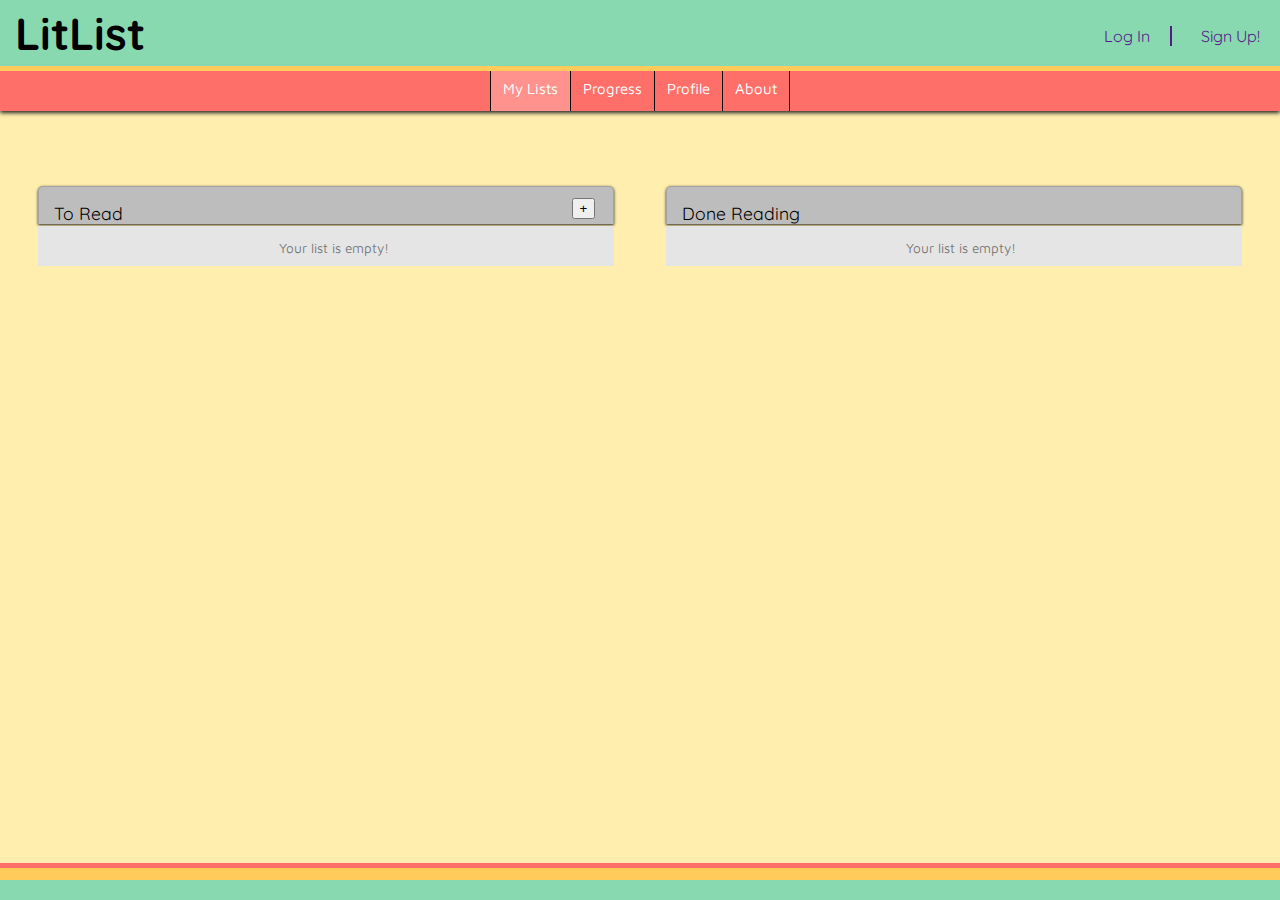
==== index.html @ e2252597 "Initial commit to add all project files" ====
<!DOCTYPE html>
<html>

	<head>
		<meta charset="utf-8">
		<title>litList</title>
		<link rel="stylesheet" href="animate.css-master/animate.min.css">
		<link href='http://fonts.googleapis.com/css?family=Quicksand|Maven+Pro' rel='stylesheet' type='text/css'>
		<link rel="stylesheet" href="css/style.css">
		<link rel="stylesheet" href="css/responsive.css">
	</head>

	<body>
		<header>
			<h1>LitList</h1>
			<a class="logIn" href="">Log In</a>
			<a class="signUp" href="">Sign Up!</a>
		</header>
		<div id="foreground">
			<nav class="topNav">
				<a class="selected" href="index.html">My Lists</a>
				<a href="index.html">Progress</a>
				<a href="index.html">Profile</a>
				<a class="lastTopNav" href="index.html">About</a>
			</nav>
			<ul id="toRead">	<!-- to read list -->
					<li class="listHeader">
						<p><a role="button" class="fullList">To Read</a><button id="addTitle" title="Add Title" type="button">+</button></p>
					</li>
				<li class="bookToRead firstBook">
					<p id="listEmptyText">Your list is empty!</p>
				</li>
			</ul>
			<ul id="booksRead">	<!-- books read list -->
					<li class="listHeader"><p><a role="button" class="fullList">Done Reading</a></p></li>
				<li class="bookToRead firstBook">
					<p id="listEmptyText">Your list is empty!</p>
				</li>
			</ul>
			<script src="http://code.jquery.com/jquery-1.11.0.min.js" type="text/javascript" charset="utf-8"></script>
			<script src="js/mainPage.js" type="text/javascript" charset="utf-8"></script>
		</div>
	</body>
	
	<footer></footer>

</html>
---- css/style.css ----
/* basic styles */

html, body {
	height: 100%;
	width: 100%;
}

body {
	background-color: #ffeead;
	margin: 0;
	font-size: 1em;
}

header {
	background-color: #88D8B0;
	width: 100%;
	border-bottom: 5px solid #ffcc5c;
	position: relative;
}

header h1 {
	width: 95%;
	height: 50px;
	margin: 0;
	padding: 5px 0 11px 15px;
	font-size: 2.8125em;
	font-family: 'Quicksand', sans-serif;
}

header a {
	text-decoration: none;
	font-family: 'Quicksand', sans-serif;
	position: absolute;
}

.logIn {
	right: 105px;
	bottom: 20px;
	padding-right: 20px;
	border-right: 2px solid;
	margin-right: 3px;
}

.signUp {
	right: 20px;
	bottom: 20px;
}

.topNav {
	margin: 0 auto 5px;
	height: 40px;
	font-size: 0;	 /* to remove space between achors */
	text-align: center;
	background-color: #ff6f69;
	box-shadow-bottom: 0px 2px 4px #242424;
    -moz-box-shadow: 0px 2px 4px #242424;
    -webkit-box-shadow: 0px 2px 4px #242424;
}

.topNav a {
	display: inline-block;
	padding: 9px 12px 13px;
	text-decoration: none;
	height: 18px;
	font-size: 15px;
	font-family: 'Maven Pro', sans-serif;
	color: #fff;
	border-left: 1px solid #000;
	transition: background-color 0.5s;
}

.lastTopNav {
	border-right: 1px solid #000;
}

.selected {
	background-color: #FF928D;
}

.topNav a:hover {
	background-color: #FF928D;
	transition: 0.5s;
}

/*-----------------------
	BOOK LISTS
------------------------*/

#toRead,
#booksRead {
	width: 85%;
	margin: 60px auto 0;
	padding: 0;
	list-style-type: none;
}

.listHeader {
	background-color: #bdbdbd; 	/* <li>s below header can be #e5e5e5 */
	border-radius: 5px 5px 0 0;
	border-top: 1px solid #a3a3a3;
	border-left: 1px solid #a3a3a3;
	border-right: 1px solid #a3a3a3;
	box-shadow-bottom: 0px 1px 3px #242424;
	-moz-box-shadow: 0px 1px 3px #242424;
    -webkit-box-shadow: 0px 1px 3px #242424;
}

.listHeader p {
	font-family: 'Quicksand';
	font-size: 1.1em;
	margin-top: 15px;
	margin-bottom: 0;
	padding-left: 15px;
	position: relative;
}

.listHeader button {
	margin: 0 auto;
	position: absolute;
	right: 18px;
	top: -4px;
}

li.firstBook {
	margin: 2px auto 0;
	border: none;
	position: relative;
}

#listEmptyText {
	text-align: center;
	color: rgba(0,0,0,0.5);
}

.bookToRead {
	padding-top: 4px;
	background-color: #e5e5e5;
	border-top: 1px solid #bdbdbd;
	position: relative;
}

.bookToRead p {
	font-family: 'Maven Pro';
	font-size: .85em;
	margin: 0;
	padding: 10px 0 10px 15px;
	position: relative;
}

.readIcon, .doneReadingIcon{
	position: absolute;
	right: 11px;
	bottom: 5px;
	background-color: #bdbdbd;
	border-style: none;
	border-radius: 3px;
}

.readIcon img {
	width:20px;
	height: 20px;
	padding-top: 4px;
}

.doneReadingIcon img {
  width: 17px;
  height: 22px;
  padding-top: 4px;
}

.removeIcon {
	position: absolute;
	right: 50px;
	bottom: 5px;
	border-style: none;
	
}

.removeIcon img {
	width:20px;
	height: 20px;
	margin-bottom: 1px;
}

.doneReadingIcon:focus,.readIcon:focus {
	background-color: #fff;
	outline: 0;
}

.removeIcon:focus {
	background-color: #fff;
	outline: 0;
}


/*-----------------------
	FOOTER
------------------------*/

footer {
	width: 100%;
	height: 12px;
	margin: 0;
	padding: 0;
	position: fixed;
	left: 0px;
	bottom: 0px;
	background-color: #ffcc5c;
	border-top: 5px solid #ff6f69;
	border-bottom: 20px solid #88d8b0;
}


/*-----------------------
	'ADD TITLE' OVERLAY 
------------------------*/
.overlay {
  background: rgba(0,0,0, .8);
  width: 100%;
  height: 100%;
  position: absolute;
  top: 0;
  left: 0;
  display: none;
  text-align: center;
}

#addTitleBox {
	background-color: #fff;
	width: 35%;
	height: 375px;
	max-width: 345px;
	margin: 7% auto 0;
	border-radius: 10px;
	font-family: 'Maven Pro';
}

#addTitleBox h1 {
	padding-top: 50px;
	margin-bottom: 50px;
}

#addTitleBox input, label {
	display: block;
	margin-left: 25%;
	text-align: left;
}

#addTitleBox input {
	width: 50%;
	margin: 10px 0 20px 25%;
}

/* add button */
.add {
	display: block;
	margin-left: 25%;
}

/*-----------------------
	SINGLE LIST OVERLAY
------------------------*/

#foreground .overlay ul {
	width: 90%;
	margin: 120px auto 0;
	padding: 0;
  	float: none;
  	max-width: none;
}

/*#searchBar {
	display: block;
	width: 225px;
	margin: 30px auto 0;
}*/

/*#foreground {
	width: 80%;
	height: 100%;
	max-width: 1150px;
	margin: 0 auto;
	background-color: #fff;
	z-index: 1;
}*/
---- css/responsive.css ----
@media screen and (min-width: 1025px) {

	/*-----------------------
	BOOK LISTS
	------------------------*/

	#toRead,
	#booksRead {
		width: 45%;
		margin: 70px auto 0;
	}

	#toRead {
		float: left;
		padding: 0 0 0 3%;
	}

	#booksRead {
		float: right;
		padding: 0 3% 0 0;
	}

	.bookToRead,
	.listHeader {
		max-width: none;
	}

}
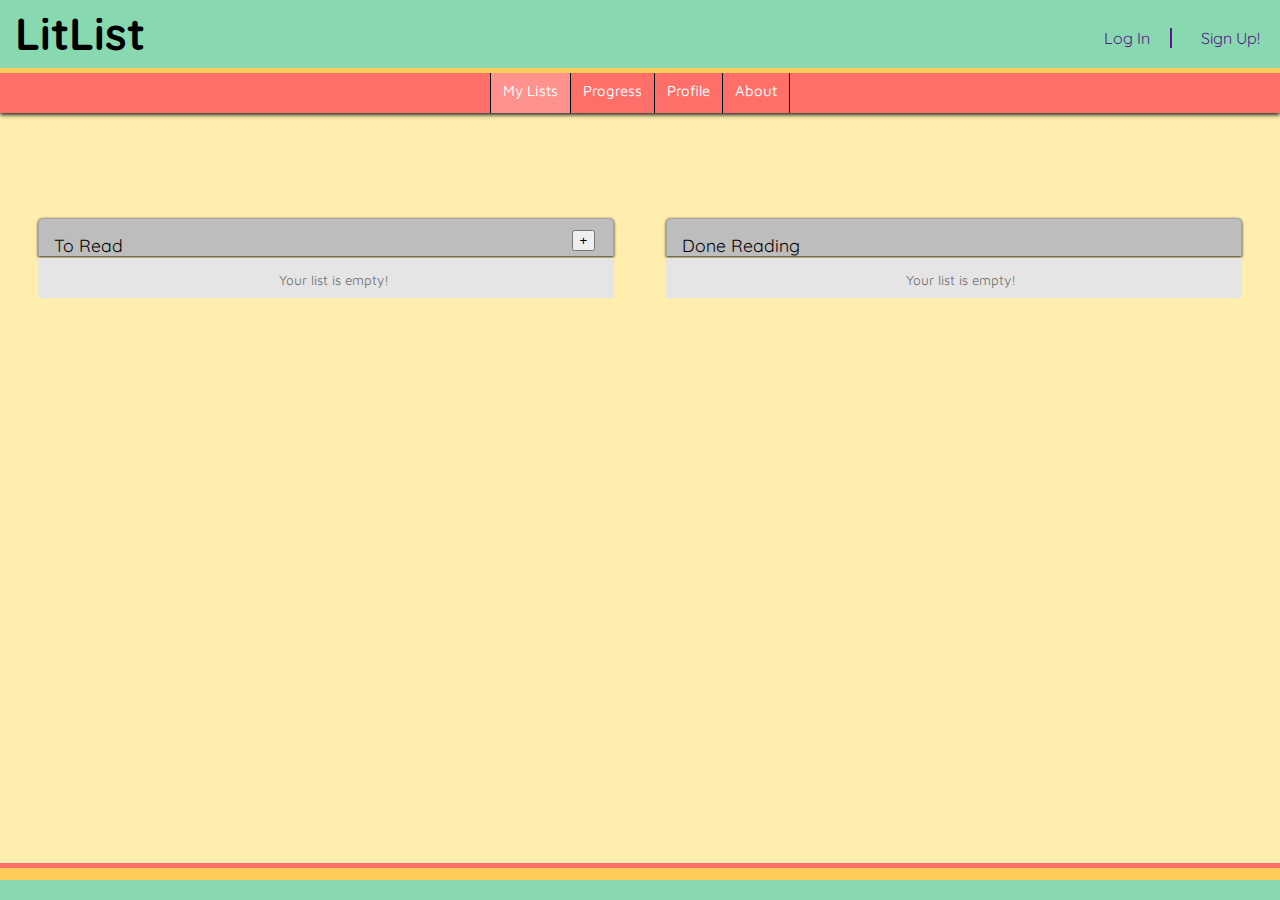
==== commit 988987a4: "added menu button to mobile header." ====
--- a/index.html
+++ b/index.html
@@ -13,6 +13,7 @@
 	<body>
 		<header>
 			<h1>LitList</h1>
+			<button class="mobile-menu" type="button"><img src="img/menu-button.png"></button>
 			<a class="logIn" href="">Log In</a>
 			<a class="signUp" href="">Sign Up!</a>
 		</header>
@@ -27,13 +28,13 @@
 					<li class="listHeader">
 						<p><a role="button" class="fullList">To Read</a><button id="addTitle" title="Add Title" type="button">+</button></p>
 					</li>
-				<li class="bookToRead firstBook">
+				<li class="empty">
 					<p id="listEmptyText">Your list is empty!</p>
 				</li>
 			</ul>
 			<ul id="booksRead">	<!-- books read list -->
 					<li class="listHeader"><p><a role="button" class="fullList">Done Reading</a></p></li>
-				<li class="bookToRead firstBook">
+				<li class="empty">
 					<p id="listEmptyText">Your list is empty!</p>
 				</li>
 			</ul>
--- a/css/style.css
+++ b/css/style.css
@@ -15,72 +15,45 @@
 header {
 	background-color: #88D8B0;
 	width: 100%;
-	border-bottom: 5px solid #ffcc5c;
-	position: relative;
-}
-
-header h1 {
-	width: 95%;
-	height: 50px;
-	margin: 0;
-	padding: 5px 0 11px 15px;
-	font-size: 2.8125em;
-	font-family: 'Quicksand', sans-serif;
-}
-
-header a {
-	text-decoration: none;
-	font-family: 'Quicksand', sans-serif;
-	position: absolute;
-}
-
-.logIn {
-	right: 105px;
-	bottom: 20px;
-	padding-right: 20px;
-	border-right: 2px solid;
-	margin-right: 3px;
-}
-
-.signUp {
-	right: 20px;
-	bottom: 20px;
-}
-
-.topNav {
-	margin: 0 auto 5px;
-	height: 40px;
-	font-size: 0;	 /* to remove space between achors */
-	text-align: center;
+	height: 68px;
+	position: relative;
 	background-color: #ff6f69;
 	box-shadow-bottom: 0px 2px 4px #242424;
     -moz-box-shadow: 0px 2px 4px #242424;
     -webkit-box-shadow: 0px 2px 4px #242424;
 }
 
-.topNav a {
-	display: inline-block;
-	padding: 9px 12px 13px;
-	text-decoration: none;
-	height: 18px;
-	font-size: 15px;
-	font-family: 'Maven Pro', sans-serif;
-	color: #fff;
-	border-left: 1px solid #000;
-	transition: background-color 0.5s;
-}
-
-.lastTopNav {
-	border-right: 1px solid #000;
-}
-
-.selected {
-	background-color: #FF928D;
-}
-
-.topNav a:hover {
-	background-color: #FF928D;
-	transition: 0.5s;
+header h1 {
+	width: 95%;
+	height: 51px;
+	margin: 0;
+	padding: 5px 0 11px 15px;
+	font-size: 2.8125em;
+	font-family: 'Quicksand', sans-serif;
+}
+
+.mobile-menu {
+	background-color: #ff6f69;
+	position: absolute;
+	height: 50px;
+	right: 20px;
+	top: 12px;
+	margin: 0;
+	padding: 0;
+	border: none;
+}
+
+.mobile-menu img {
+	width: 46px;
+	height: 50px;
+}
+
+header a {
+	visibility: hidden;
+}
+
+nav a {
+	visibility: hidden;
 }
 
 /*-----------------------
@@ -122,25 +95,27 @@
 	top: -4px;
 }
 
-li.firstBook {
+ul li:nth-child(2) {
 	margin: 2px auto 0;
 	border: none;
 	position: relative;
 }
 
-#listEmptyText {
+.empty {
 	text-align: center;
 	color: rgba(0,0,0,0.5);
 }
 
-.bookToRead {
+.book,
+.empty {
 	padding-top: 4px;
 	background-color: #e5e5e5;
 	border-top: 1px solid #bdbdbd;
 	position: relative;
 }
 
-.bookToRead p {
+.book p,
+.empty p {
 	font-family: 'Maven Pro';
 	font-size: .85em;
 	margin: 0;
@@ -148,7 +123,7 @@
 	position: relative;
 }
 
-.readIcon, .doneReadingIcon{
+.readIcon, .doneReadingIcon {
 	position: absolute;
 	right: 11px;
 	bottom: 5px;
@@ -267,7 +242,7 @@
 	margin: 120px auto 0;
 	padding: 0;
   	float: none;
-  	max-width: none;
+  	max-width: 830px;
 }
 
 /*#searchBar {
@@ -283,4 +258,4 @@
 	margin: 0 auto;
 	background-color: #fff;
 	z-index: 1;
-}*/
+}*/--- a/css/responsive.css
+++ b/css/responsive.css
@@ -1,3 +1,97 @@
+
+@media screen and (min-width: 800px){
+
+	header {
+		background-color: #88D8B0;
+		width: 100%;
+		border-bottom: 5px solid #ffcc5c;
+		position: relative;
+		box-shadow-bottom: none;
+    	-moz-box-shadow: none;
+    	-webkit-box-shadow: none;
+	}
+
+	header h1 {
+		width: 95%;
+		height: 50px;
+		margin: 0;
+		padding: 5px 0 11px 15px;
+		font-size: 2.8125em;
+		font-family: 'Quicksand', sans-serif;
+	}
+
+	header a {
+		visibility: visible;
+		text-decoration: none;
+		font-family: 'Quicksand', sans-serif;
+		position: absolute;
+	}
+
+	.mobile-menu {
+		background-color: blue;
+		visibility: hidden;
+	}
+
+	.logIn {
+		right: 105px;
+		bottom: 20px;
+		padding-right: 20px;
+		border-right: 2px solid;
+		margin-right: 3px;
+	}
+
+	.signUp {
+		right: 20px;
+		bottom: 20px;
+	}
+
+	.topNav {
+		margin: 0 auto 5px;
+		height: 40px;
+		font-size: 0;	 /* to remove space between achors */
+		text-align: center;
+		background-color: #ff6f69;
+		box-shadow-bottom: 0px 2px 4px #242424;
+	    -moz-box-shadow: 0px 2px 4px #242424;
+	    -webkit-box-shadow: 0px 2px 4px #242424;
+	}
+
+	nav a {
+		visibility: visible;
+	}
+
+	.topNav a {
+		display: inline-block;
+		padding: 9px 12px 13px;
+		text-decoration: none;
+		height: 18px;
+		font-size: 15px;
+		font-family: 'Maven Pro', sans-serif;
+		color: #fff;
+		border-left: 1px solid #000;
+		transition: background-color 0.5s;
+	}
+
+	.lastTopNav {
+		border-right: 1px solid #000;
+	}
+
+	.selected {
+		background-color: #FF928D;
+	}
+
+	.topNav a:hover {
+		background-color: #FF928D;
+		transition: 0.5s;
+	}
+
+	#toRead,
+	#booksRead {
+		margin-top: 100px;
+	}
+
+}
+
 
 @media screen and (min-width: 1025px) {
 
@@ -8,7 +102,7 @@
 	#toRead,
 	#booksRead {
 		width: 45%;
-		margin: 70px auto 0;
+		margin-top: 100px;
 	}
 
 	#toRead {
@@ -26,4 +120,4 @@
 		max-width: none;
 	}
 
-} 
+} 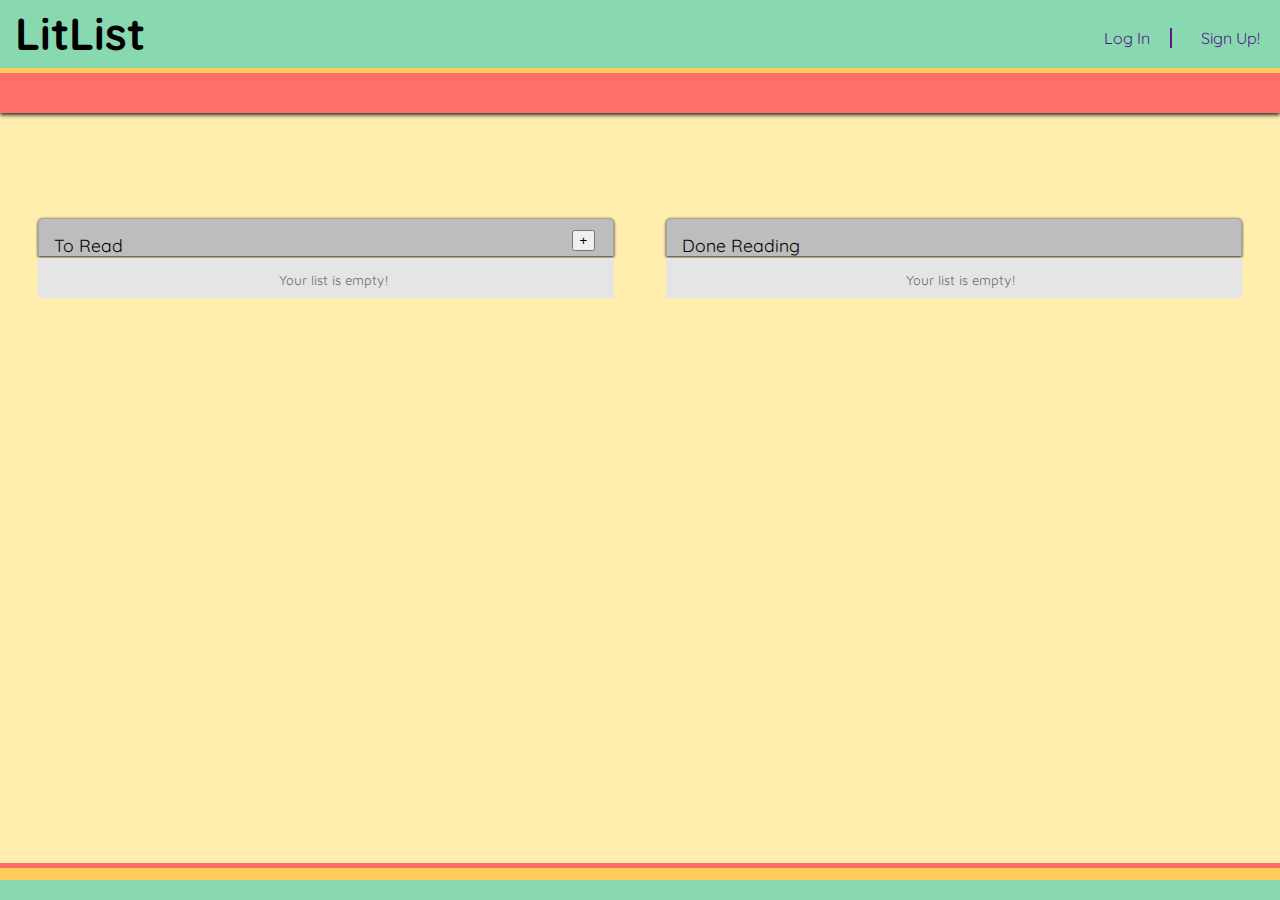
==== commit 6b56df8b: "Added side menu on menu button click." ====
--- a/index.html
+++ b/index.html
@@ -13,10 +13,11 @@
 	<body>
 		<header>
 			<h1>LitList</h1>
-			<button class="mobile-menu" type="button"><img src="img/menu-button.png"></button>
+			<button class="mobileMenuIcon" type="button"><img src="img/menu-button.png"></button>
 			<a class="logIn" href="">Log In</a>
 			<a class="signUp" href="">Sign Up!</a>
 		</header>
+
 		<div id="foreground">
 			<nav class="topNav">
 				<a class="selected" href="index.html">My Lists</a>
@@ -41,8 +42,9 @@
 			<script src="http://code.jquery.com/jquery-1.11.0.min.js" type="text/javascript" charset="utf-8"></script>
 			<script src="js/mainPage.js" type="text/javascript" charset="utf-8"></script>
 		</div>
+
 	</body>
-	
+
 	<footer></footer>
 
 </html>
--- a/css/style.css
+++ b/css/style.css
@@ -32,7 +32,7 @@
 	font-family: 'Quicksand', sans-serif;
 }
 
-.mobile-menu {
+.mobileMenuIcon {
 	background-color: #ff6f69;
 	position: absolute;
 	height: 50px;
@@ -43,16 +43,29 @@
 	border: none;
 }
 
-.mobile-menu img {
+.mobileMenuIcon img {
 	width: 46px;
 	height: 50px;
 }
 
+#mobileNav {
+	margin:0;
+	height: 100%;
+	width: 300px;
+	background-color: #7A7A7A;
+	position: absolute;
+	top: 0;
+	right: 0;
+	z-index: 5;
+	-moz-animation-duration: 0.5s;
+	-webkit-animation-duration: 0.5s;
+}
+
 header a {
 	visibility: hidden;
 }
 
-nav a {
+.topNav a {
 	visibility: hidden;
 }
 
--- a/css/responsive.css
+++ b/css/responsive.css
@@ -27,8 +27,7 @@
 		position: absolute;
 	}
 
-	.mobile-menu {
-		background-color: blue;
+	.mobileMenuIcon {
 		visibility: hidden;
 	}
 
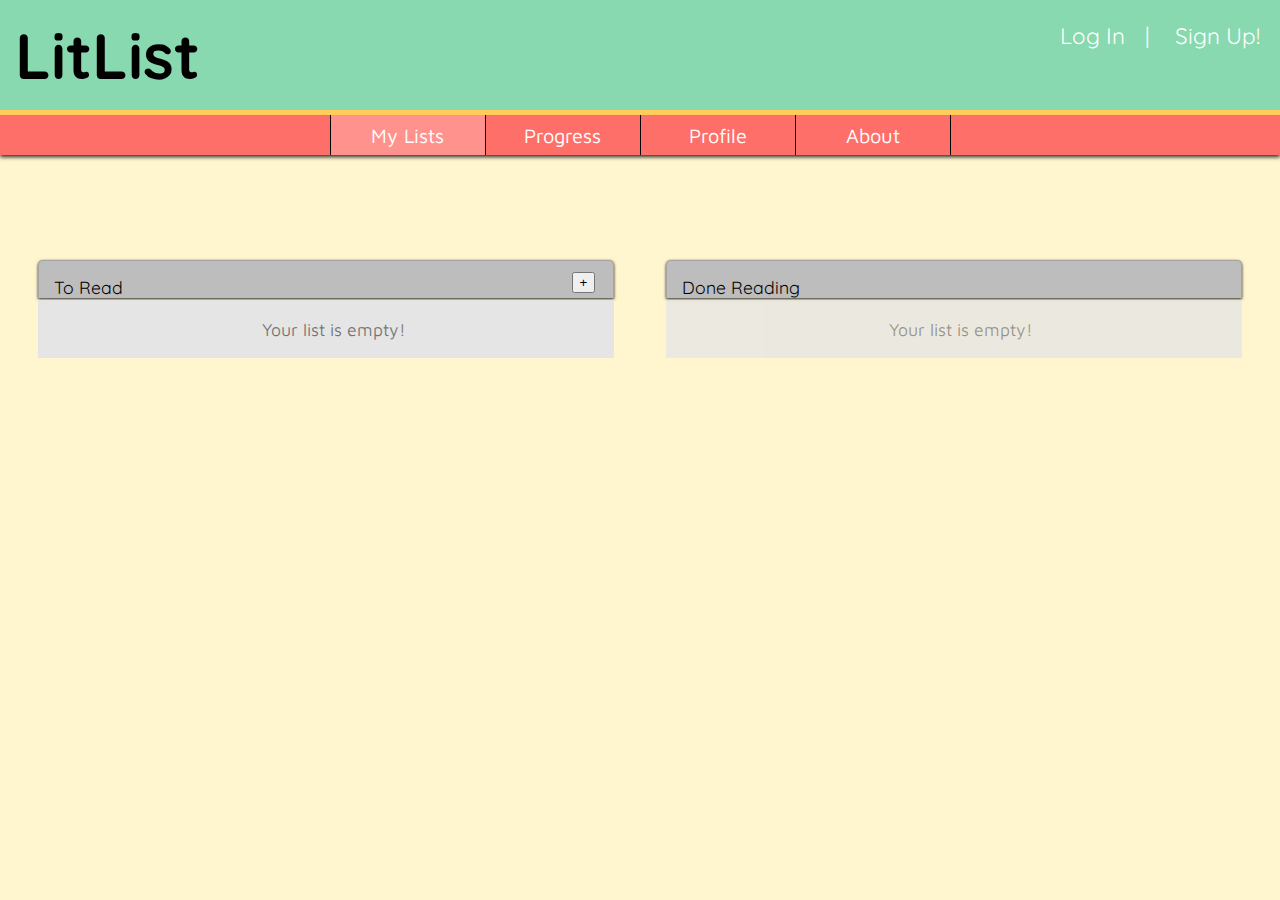
==== commit ca39f74d: "Adjusted some styling to fix bugs." ====
--- a/index.html
+++ b/index.html
@@ -5,9 +5,11 @@
 		<meta charset="utf-8">
 		<title>litList</title>
 		<link rel="stylesheet" href="animate.css-master/animate.min.css">
-		<link href='http://fonts.googleapis.com/css?family=Quicksand|Maven+Pro' rel='stylesheet' type='text/css'>
+		<link href='http://fonts.googleapis.com/css?family=Quicksand|Maven+Pro|Nothing+You+Could+Do' rel='stylesheet' type='text/css'>
+		<link rel="stylesheet" href="css/normalize.css">
 		<link rel="stylesheet" href="css/style.css">
 		<link rel="stylesheet" href="css/responsive.css">
+		<meta name="viewport" content="width=device-width">
 	</head>
 
 	<body>
@@ -15,6 +17,7 @@
 			<h1>LitList</h1>
 			<button class="mobileMenuIcon" type="button"><img src="img/menu-button.png"></button>
 			<a class="logIn" href="">Log In</a>
+			<p>|</p>
 			<a class="signUp" href="">Sign Up!</a>
 		</header>
 
@@ -43,9 +46,9 @@
 			<script src="js/mainPage.js" type="text/javascript" charset="utf-8"></script>
 		</div>
 
+		 <footer></footer>
+
 	</body>
-
-	<footer></footer>
 
 </html>
 
--- a/css/style.css
+++ b/css/style.css
@@ -1,19 +1,19 @@
-
-/* basic styles */
-
-html, body {
-	height: 100%;
-	width: 100%;
-}
+/*-----------------------
+	BASIC STYLES
+------------------------*/
+
 
 body {
-	background-color: #ffeead;
-	margin: 0;
+	margin: 0;
+	background-color: #fff5ce;
 	font-size: 1em;
 }
 
+.noScroll {
+	overflow: hidden;
+}
+
 header {
-	background-color: #88D8B0;
 	width: 100%;
 	height: 68px;
 	position: relative;
@@ -29,7 +29,7 @@
 	margin: 0;
 	padding: 5px 0 11px 15px;
 	font-size: 2.8125em;
-	font-family: 'Quicksand', sans-serif;
+	font-family: 'Quicksand', cursive;
 }
 
 .mobileMenuIcon {
@@ -52,7 +52,7 @@
 	margin:0;
 	height: 100%;
 	width: 300px;
-	background-color: #7A7A7A;
+	background-color: #1C1C1C;
 	position: absolute;
 	top: 0;
 	right: 0;
@@ -61,6 +61,46 @@
 	-webkit-animation-duration: 0.5s;
 }
 
+#mobileNav #firstMobileNav {
+	border: none;
+}
+
+#mobileNav #lastMobileNav {
+	border-bottom: 1px solid #6B6B6B;
+}
+
+#mobileNav ul {
+	margin: 0;
+	padding: 0;
+	list-style-type: none;
+}
+
+#mobileNav a {
+	display: block;
+	height: 100%;
+	margin: 0;
+	padding: 13px 0;
+	font-size: 2em;
+	font-family: 'Quicksand', sans-serif;
+	color: #DADADA;
+	text-decoration: none;
+}
+
+#mobileNav li {
+	margin: 0;
+	border-top: 1px solid #6B6B6B;
+	transition: background-color 0.5s;
+}
+
+#mobileNav li:hover {
+	background-color: #A0A0A0;
+	transition: 0.5s;
+}
+
+.mobileSelected {
+	background-color: #A0A0A0;
+}
+
 header a {
 	visibility: hidden;
 }
@@ -75,10 +115,18 @@
 
 #toRead,
 #booksRead {
-	width: 85%;
+	width: 93%;
 	margin: 60px auto 0;
 	padding: 0;
 	list-style-type: none;
+}
+
+#booksRead li {
+	opacity: 0.75;
+}
+
+#booksRead .listHeader {
+	opacity: 1;
 }
 
 .listHeader {
@@ -93,7 +141,7 @@
 }
 
 .listHeader p {
-	font-family: 'Quicksand';
+	font-family: 'Quicksand', sans-serif;
 	font-size: 1.1em;
 	margin-top: 15px;
 	margin-bottom: 0;
@@ -101,11 +149,16 @@
 	position: relative;
 }
 
+.listHeader a:hover {
+	cursor: pointer;
+}
+
 .listHeader button {
 	margin: 0 auto;
 	position: absolute;
 	right: 18px;
 	top: -4px;
+	cursor: pointer;
 }
 
 ul li:nth-child(2) {
@@ -121,53 +174,71 @@
 
 .book,
 .empty {
-	padding-top: 4px;
+	padding: 2px 0 1px;
 	background-color: #e5e5e5;
 	border-top: 1px solid #bdbdbd;
 	position: relative;
+	overflow: hidden;
 }
 
 .book p,
 .empty p {
-	font-family: 'Maven Pro';
-	font-size: .85em;
-	margin: 0;
-	padding: 10px 0 10px 15px;
-	position: relative;
+	display: inline-block;
+	width: 55%;
+	font-family: 'Maven Pro', sans-serif;
+	padding: 7px 0 7px 15px;
+}
+
+.empty p {
+	margin: 10px 0;
+	font-size: 1.1em;
+}
+
+.book p {
+	margin: 0 0 0 50px;
+	font-size: 0.9em;
 }
 
 .readIcon, .doneReadingIcon {
 	position: absolute;
-	right: 11px;
-	bottom: 5px;
+	right: 8px;
+	bottom: 15px;
 	background-color: #bdbdbd;
 	border-style: none;
 	border-radius: 3px;
 }
 
+.inListCover {
+  margin: 0 10px 0 2px;
+  height: 100%;
+  width: 50px;
+  position: absolute;
+  left:0;
+}
+
 .readIcon img {
-	width:20px;
-	height: 20px;
+	width: 26px;
+	height: 26px;
 	padding-top: 4px;
 }
 
 .doneReadingIcon img {
-  width: 17px;
-  height: 22px;
+  width: 20px;
+  height: 25px;
   padding-top: 4px;
 }
 
 .removeIcon {
 	position: absolute;
 	right: 50px;
-	bottom: 5px;
+	bottom: 15px;
 	border-style: none;
-	
+	background-color: #e5e5e5;
 }
 
 .removeIcon img {
-	width:20px;
-	height: 20px;
+	width: 26px;
+	height: 26px;
 	margin-bottom: 1px;
 }
 
@@ -186,30 +257,31 @@
 	FOOTER
 ------------------------*/
 
+/*footer {*/
+/*	width: 100%;*/
+/*	height: 12px;*/
+/*	margin: 0;*/
+/*	padding: 0;*/
+/*	background-color: #ffcc5c;*/
+/*	border-top: 5px solid #ff6f69;*/
+/*	border-bottom: 20px solid #88d8b0;*/
+/*}*/
+
 footer {
-	width: 100%;
-	height: 12px;
-	margin: 0;
-	padding: 0;
-	position: fixed;
-	left: 0px;
-	bottom: 0px;
-	background-color: #ffcc5c;
-	border-top: 5px solid #ff6f69;
-	border-bottom: 20px solid #88d8b0;
-}
-
-
-/*-----------------------
-	'ADD TITLE' OVERLAY 
+  margin: 150px 0 0;
+}
+
+
+/*-----------------------
+	'ADD TITLE' OVERLAY
 ------------------------*/
 .overlay {
-  background: rgba(0,0,0, .8);
-  width: 100%;
-  height: 100%;
+  background: rgba(0,0,0, 0.8);
   position: absolute;
   top: 0;
   left: 0;
+  height: 100%;
+  width: 100%;
   display: none;
   text-align: center;
 }
@@ -219,9 +291,10 @@
 	width: 35%;
 	height: 375px;
 	max-width: 345px;
-	margin: 7% auto 0;
+	min-width: 290px;
+	margin: 100px auto 0;
 	border-radius: 10px;
-	font-family: 'Maven Pro';
+	font-family: 'Maven Pro' sans-serif;
 }
 
 #addTitleBox h1 {
@@ -258,17 +331,40 @@
   	max-width: 830px;
 }
 
-/*#searchBar {
+/*-----------------------
+	COVERS OVERLAY
+------------------------*/
+
+#covers {
+	text-align: center;
+}
+
+#coverWrapper {
+	width: 100%;
+	height: 100%;
+	padding: 100px 0 0;
+	overflow-y: auto;
+}
+
+#coverWrapper button {
+	display: inline-block;
+	margin: 30px 30px;
+	padding: 0;
+	border: none;
+	cursor: pointer;
+}
+
+#covers img {
+	width: 128px;
+	height: 196px;
+}
+
+#covers #noCover {
 	display: block;
-	width: 225px;
-	margin: 30px auto 0;
-}*/
-
-/*#foreground {
-	width: 80%;
-	height: 100%;
-	max-width: 1150px;
-	margin: 0 auto;
-	background-color: #fff;
-	z-index: 1;
-}*/+	margin: 40px auto 100px;
+	width: 120px;
+	height: 45px;
+	font-size: 1.2em;
+	font-family: 'Maven Pro', sans-serif;
+	border-radius: 8px;
+}--- a/css/responsive.css
+++ b/css/responsive.css
@@ -1,30 +1,37 @@
 
-@media screen and (min-width: 800px){
+@media screen and (min-width: 415px) {
+	.book p {
+		width: 60%;
+		font-size: 1em;
+	}
+}
+
+@media screen and (min-width: 540px) {
+	.book p {
+		width: 65%;
+	}
+}
+
+@media screen and (min-width: 640px) {
+	.book p {
+		width: 72%;
+	}
+}
+
+@media screen and (min-width: 800px) {
 
 	header {
 		background-color: #88D8B0;
-		width: 100%;
+		height: 110px;
 		border-bottom: 5px solid #ffcc5c;
-		position: relative;
 		box-shadow-bottom: none;
     	-moz-box-shadow: none;
     	-webkit-box-shadow: none;
 	}
 
 	header h1 {
-		width: 95%;
-		height: 50px;
-		margin: 0;
-		padding: 5px 0 11px 15px;
-		font-size: 2.8125em;
-		font-family: 'Quicksand', sans-serif;
-	}
-
-	header a {
-		visibility: visible;
-		text-decoration: none;
-		font-family: 'Quicksand', sans-serif;
-		position: absolute;
+		padding: 15px 0 11px 15px;
+		font-size: 4em;
 	}
 
 	.mobileMenuIcon {
@@ -32,16 +39,37 @@
 	}
 
 	.logIn {
-		right: 105px;
-		bottom: 20px;
-		padding-right: 20px;
-		border-right: 2px solid;
-		margin-right: 3px;
+		right: 132px;
+		bottom: 60px;
+		/*border-right: 2px solid;*/
+		margin-right: 23px;
 	}
 
 	.signUp {
 		right: 20px;
-		bottom: 20px;
+		bottom: 60px;
+	}
+
+	header p {
+		right: 130px;
+		bottom: 60px;
+		margin:0;
+	}
+
+	.logIn,
+	.signUp,
+	header p {
+		visibility: visible;
+		text-decoration: none;
+		font-family: 'Quicksand', sans-serif;
+		position: absolute;
+		color: #fff;
+		font-size: 1.4em;
+	}
+
+	.logIn:hover,
+	.signUp:hover {
+		text-decoration: underline;
 	}
 
 	.topNav {
@@ -55,16 +83,14 @@
 	    -webkit-box-shadow: 0px 2px 4px #242424;
 	}
 
-	nav a {
+	.topNav a {
 		visibility: visible;
-	}
-
-	.topNav a {
 		display: inline-block;
+		width: 130px;
 		padding: 9px 12px 13px;
 		text-decoration: none;
 		height: 18px;
-		font-size: 15px;
+		font-size: 20px;
 		font-family: 'Maven Pro', sans-serif;
 		color: #fff;
 		border-left: 1px solid #000;
@@ -87,6 +113,26 @@
 	#toRead,
 	#booksRead {
 		margin-top: 100px;
+	}
+
+	.book p {
+		width: 77%;
+		font-size: 1.1em;
+	}
+
+	.doneReadingIcon img {
+	  width: 24px;
+	  height: 30px; 
+	}
+
+	.readIcon img {
+		width: 30px;
+		height: 30px;
+	}
+
+	.removeIcon img {
+		width: 30px;
+		height: 30px;
 	}
 
 }
@@ -119,4 +165,19 @@
 		max-width: none;
 	}
 
+	.book p {
+		width: 65%;
+	}
+
+
+	#addTitleBox {
+		margin: 150px auto 0;
+	}
+
+} 
+
+@media screen and (min-width: 1500px) {
+	.book p {
+		width: 75%;
+	}
 } 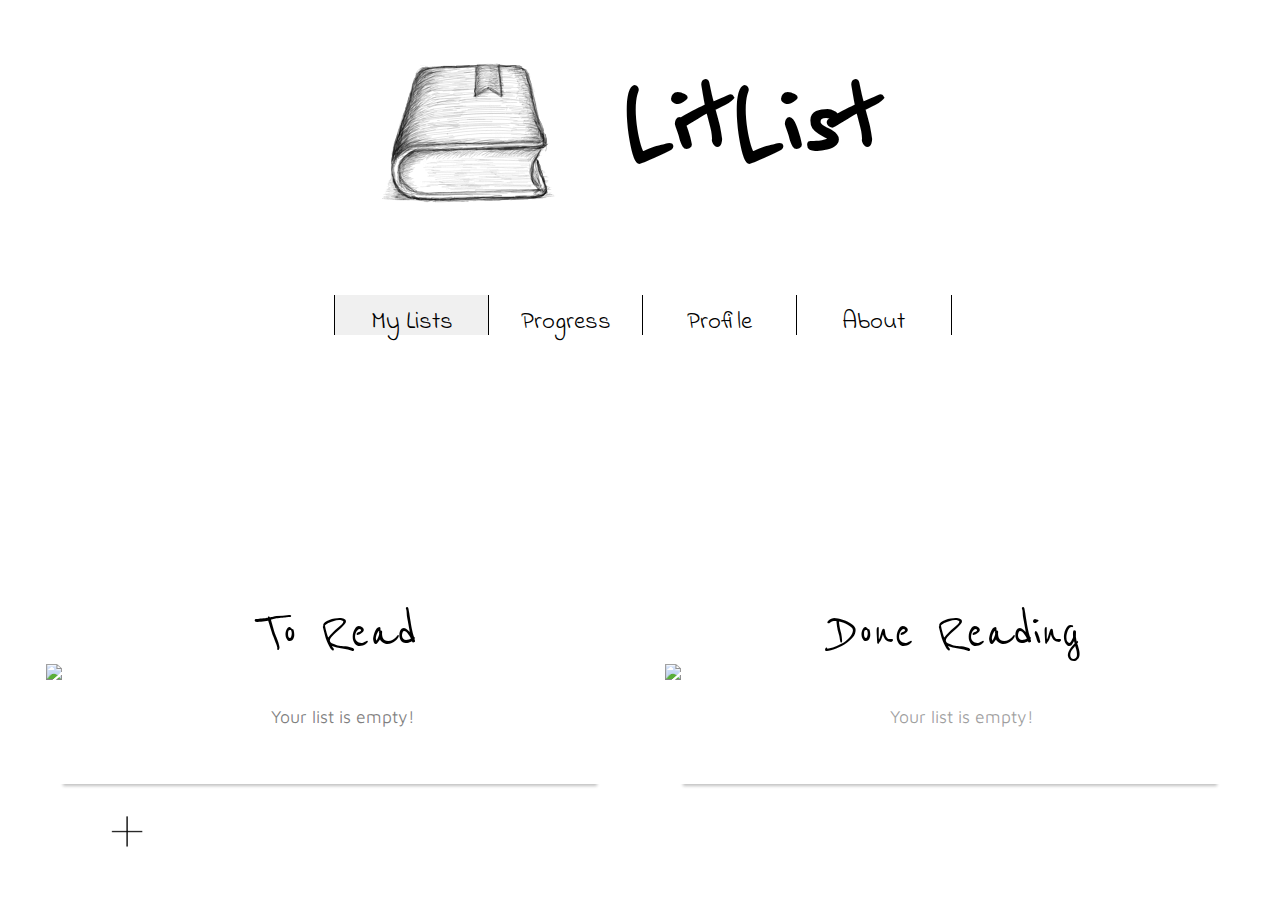
==== commit acb699ff: "re-styled site" ====
--- a/index.html
+++ b/index.html
@@ -5,7 +5,7 @@
 		<meta charset="utf-8">
 		<title>litList</title>
 		<link rel="stylesheet" href="animate.css-master/animate.min.css">
-		<link href='http://fonts.googleapis.com/css?family=Quicksand|Maven+Pro|Nothing+You+Could+Do' rel='stylesheet' type='text/css'>
+		<link href='http://fonts.googleapis.com/css?family=Quicksand|Maven+Pro|Reenie+Beanie|Indie+Flower' rel='stylesheet' type='text/css'>
 		<link rel="stylesheet" href="css/normalize.css">
 		<link rel="stylesheet" href="css/style.css">
 		<link rel="stylesheet" href="css/responsive.css">
@@ -14,13 +14,14 @@
 
 	<body>
 		<header>
-			<h1>LitList</h1>
+			<div class="mainHeader">
+				<img class="mainHeaderImg" src="img/book.png">
+				<h1>LitList</h1>
+			</div>
 			<button class="mobileMenuIcon" type="button"><img src="img/menu-button.png"></button>
 			<a class="logIn" href="">Log In</a>
-			<p>|</p>
 			<a class="signUp" href="">Sign Up!</a>
 		</header>
-
 		<div id="foreground">
 			<nav class="topNav">
 				<a class="selected" href="index.html">My Lists</a>
@@ -30,23 +31,29 @@
 			</nav>
 			<ul id="toRead">	<!-- to read list -->
 					<li class="listHeader">
-						<p><a role="button" class="fullList">To Read</a><button id="addTitle" title="Add Title" type="button">+</button></p>
+						<p><a role="button" class="fullList">To Read</a></p>
+						<img class="headerLine" src="img/divider.png">
 					</li>
 				<li class="empty">
 					<p id="listEmptyText">Your list is empty!</p>
 				</li>
+				<div class="listBottomBorder"></div>
+				<button id="addTitle" title="Add Title" type="button"><img src="img/plus.png"></button>
 			</ul>
 			<ul id="booksRead">	<!-- books read list -->
-					<li class="listHeader"><p><a role="button" class="fullList">Done Reading</a></p></li>
+					<li class="listHeader">
+						<p><a role="button" class="fullList">Done Reading</a></p>
+						<img class="headerLine" src="img/divider.png">
+					</li>
 				<li class="empty">
 					<p id="listEmptyText">Your list is empty!</p>
 				</li>
+				<div class="listBottomBorder"></div>
 			</ul>
 			<script src="http://code.jquery.com/jquery-1.11.0.min.js" type="text/javascript" charset="utf-8"></script>
 			<script src="js/mainPage.js" type="text/javascript" charset="utf-8"></script>
 		</div>
-
-		 <footer></footer>
+		<footer></footer>
 
 	</body>
 
--- a/css/style.css
+++ b/css/style.css
@@ -4,8 +4,6 @@
 
 
 body {
-	margin: 0;
-	background-color: #fff5ce;
 	font-size: 1em;
 }
 
@@ -17,46 +15,52 @@
 	width: 100%;
 	height: 68px;
 	position: relative;
-	background-color: #ff6f69;
-	box-shadow-bottom: 0px 2px 4px #242424;
-    -moz-box-shadow: 0px 2px 4px #242424;
-    -webkit-box-shadow: 0px 2px 4px #242424;
+	
+}
+
+.mainHeaderImg {
+	position: absolute;
+	top: 0;
+	left: 0;
+	margin: 10px;
+	width: 75px;
+	height: 75px;
 }
 
 header h1 {
-	width: 95%;
+	width: 35%;
 	height: 51px;
-	margin: 0;
-	padding: 5px 0 11px 15px;
-	font-size: 2.8125em;
-	font-family: 'Quicksand', cursive;
+	margin: 0 0 0 80px;
+	padding: 15px 0 11px 15px;
+	font-size: 3.5em;
+	font-family: 'Reenie Beanie', cursive;
 }
 
 .mobileMenuIcon {
-	background-color: #ff6f69;
 	position: absolute;
-	height: 50px;
-	right: 20px;
-	top: 12px;
+	height: 35px;
+	right: 10px;
+	top: 20px;
 	margin: 0;
 	padding: 0;
 	border: none;
 }
 
 .mobileMenuIcon img {
-	width: 46px;
-	height: 50px;
+	background-color: #fff;
+	height: 35px;
 }
 
 #mobileNav {
 	margin:0;
 	height: 100%;
-	width: 300px;
+	width: 260px;
 	background-color: #1C1C1C;
 	position: absolute;
 	top: 0;
 	right: 0;
 	z-index: 5;
+	overflow-y: auto;
 	-moz-animation-duration: 0.5s;
 	-webkit-animation-duration: 0.5s;
 }
@@ -80,8 +84,8 @@
 	height: 100%;
 	margin: 0;
 	padding: 13px 0;
-	font-size: 2em;
-	font-family: 'Quicksand', sans-serif;
+	font-size: 1.7em;
+	font-family: 'Indie Flower', sans-serif;
 	color: #DADADA;
 	text-decoration: none;
 }
@@ -109,6 +113,10 @@
 	visibility: hidden;
 }
 
+#topDivider {
+	width: 100%;
+}
+
 /*-----------------------
 	BOOK LISTS
 ------------------------*/
@@ -116,53 +124,63 @@
 #toRead,
 #booksRead {
 	width: 93%;
-	margin: 60px auto 0;
 	padding: 0;
 	list-style-type: none;
 }
 
+#toRead {
+	margin: 100px auto 0;
+}
+
+#booksRead {
+	margin: 75px auto 0;
+}
+
+#booksRead .listHeader {
+	opacity: 1;
+}
+
 #booksRead li {
 	opacity: 0.75;
 }
 
-#booksRead .listHeader {
-	opacity: 1;
-}
-
-.listHeader {
-	background-color: #bdbdbd; 	/* <li>s below header can be #e5e5e5 */
-	border-radius: 5px 5px 0 0;
-	border-top: 1px solid #a3a3a3;
-	border-left: 1px solid #a3a3a3;
-	border-right: 1px solid #a3a3a3;
-	box-shadow-bottom: 0px 1px 3px #242424;
-	-moz-box-shadow: 0px 1px 3px #242424;
-    -webkit-box-shadow: 0px 1px 3px #242424;
-}
-
 .listHeader p {
-	font-family: 'Quicksand', sans-serif;
-	font-size: 1.1em;
+	text-align: center;
+	font-family: 'Reenie Beanie', cursive;
+	font-size: 2.5em;
 	margin-top: 15px;
 	margin-bottom: 0;
 	padding-left: 15px;
-	position: relative;
+}
+
+.headerLine {
+	width: 100%;
 }
 
 .listHeader a:hover {
 	cursor: pointer;
 }
 
-.listHeader button {
-	margin: 0 auto;
-	position: absolute;
-	right: 18px;
-	top: -4px;
+#addTitle {
+	margin: 20px 0 0 30px;
+	border: none;
+	background-color: #fff;
 	cursor: pointer;
 }
 
+#addTitle img {
+	width: 40px;
+	height: 40px;
+	border-radius: 25px;
+	transition: background-color 0.5s;
+}
+
+#addTitle img:hover {
+	background-color: lightgrey;
+	transition: background-color 0.75s;
+}
+
 ul li:nth-child(2) {
-	margin: 2px auto 0;
 	border: none;
 	position: relative;
 }
@@ -174,11 +192,21 @@
 
 .book,
 .empty {
-	padding: 2px 0 1px;
-	background-color: #e5e5e5;
-	border-top: 1px solid #bdbdbd;
+	margin-bottom: 15px;
+	padding: 5px 0;
+	border-top: 1px dashed #bdbdbd;
 	position: relative;
-	overflow: hidden;
+}
+
+.inListCover {
+  margin: 0 10px 0 12px;
+  height: 100%;
+  width: 50px;
+  position: absolute;
+  left:0;
+  -moz-box-shadow: 3px 3px 10px #888;
+  -webkit-box-shadow: 3px 3px 10px #888;
+  box-shadow: 3px 3px 10px #888;
 }
 
 .book p,
@@ -186,7 +214,7 @@
 	display: inline-block;
 	width: 55%;
 	font-family: 'Maven Pro', sans-serif;
-	padding: 7px 0 7px 15px;
+	padding: 7px 0 7px 25px;
 }
 
 .empty p {
@@ -200,40 +228,41 @@
 }
 
 .readIcon, .doneReadingIcon {
+	background-color: #fff;
 	position: absolute;
-	right: 8px;
-	bottom: 15px;
-	background-color: #bdbdbd;
+	bottom: 31px;
 	border-style: none;
 	border-radius: 3px;
 }
 
-.inListCover {
-  margin: 0 10px 0 2px;
-  height: 100%;
-  width: 50px;
-  position: absolute;
-  left:0;
+.readIcon {
+	right: 10px;
+}
+
+.doneReadingIcon {
+	right: 13px;
+}
+
+.removeIcon {
+	background-color: #fff;
+	position: absolute;
+	right: 10px;
+	bottom: -11px;
+	border-style: none;
 }
 
 .readIcon img {
+	
 	width: 26px;
 	height: 26px;
 	padding-top: 4px;
 }
 
 .doneReadingIcon img {
-  width: 20px;
-  height: 25px;
-  padding-top: 4px;
-}
-
-.removeIcon {
-	position: absolute;
-	right: 50px;
-	bottom: 15px;
-	border-style: none;
-	background-color: #e5e5e5;
+	background-color: #fff;
+	width: 20px;
+	height: 25px;
+	padding-top: 4px;
 }
 
 .removeIcon img {
@@ -250,6 +279,15 @@
 .removeIcon:focus {
 	background-color: #fff;
 	outline: 0;
+}
+
+.listBottomBorder {
+	margin: auto;
+	width: 95%;
+	height: 20px;
+	-moz-box-shadow: 0 10px 5px -3px #888;
+  	-webkit-box-shadow: 0 10px 5px -3px #888;
+  	box-shadow: 0 5px 3px -3px #c1c1c1;
 }
 
 
@@ -277,13 +315,19 @@
 ------------------------*/
 .overlay {
   background: rgba(0,0,0, 0.8);
-  position: absolute;
+  position: fixed;
   top: 0;
+  bottom: 0;
   left: 0;
+  right: 0;
   height: 100%;
   width: 100%;
   display: none;
   text-align: center;
+}
+
+#firstOverlay {
+	overflow-y: auto;
 }
 
 #addTitleBox {
--- a/css/responsive.css
+++ b/css/responsive.css
@@ -1,47 +1,112 @@
 
 @media screen and (min-width: 415px) {
+	
+	.mainHeaderImg {
+		width: 100px;
+		height: 100px;
+	}
+
+	header h1 {
+		font-size: 4.5em;
+		margin: 0 0 0 103px;
+	}
+
+	.mobileMenuIcon {
+		height: 50px;
+	}
+
+	.mobileMenuIcon img {
+		height: 50px;
+	}
+
 	.book p {
 		width: 60%;
 		font-size: 1em;
 	}
+
+	.readIcon, .doneReadingIcon {
+		right: 8px;
+		bottom: 15px;
+	}
+
+	.removeIcon {
+		right: 50px;
+		bottom: 15px;
+	}
 }
 
 @media screen and (min-width: 540px) {
+	
+	.mobileMenuIcon {
+		right: 28px;
+	}
+
 	.book p {
 		width: 65%;
 	}
 }
 
 @media screen and (min-width: 640px) {
+	
+	#addTitle {
+		margin-left: 50px;
+	}
+
+	#addTitle img {
+	width: 50px;
+	height: 50px;
+}
+
 	.book p {
 		width: 72%;
 	}
 }
 
+/*-----------------------
+	    800px
+------------------------*/
+
 @media screen and (min-width: 800px) {
 
 	header {
-		background-color: #88D8B0;
-		height: 110px;
-		border-bottom: 5px solid #ffcc5c;
-		box-shadow-bottom: none;
-    	-moz-box-shadow: none;
-    	-webkit-box-shadow: none;
-	}
-
+		margin-bottom: 20px;
+		height: 250px;
+	}
+
+	.mainHeader {
+		margin-top: 25px;
+		text-align: center;
+	}
+
+	.mainHeaderImg,
 	header h1 {
-		padding: 15px 0 11px 15px;
-		font-size: 4em;
+		display: inline-block;
+	}
+
+	.mainHeaderImg {
+		position: static;
+		margin: 10px;
+		width: 200px;
+		height: 200px;
+	}
+
+	header h1 {
+		margin: 0 0 50px;
+		padding: 15px 11px 11px 15px;
+		width: 310px;
+		height: 135px;
+		font-size: 8em;
+		overflow: hidden;
 	}
 
 	.mobileMenuIcon {
 		visibility: hidden;
 	}
-
+/* --------------------------------------------------------
 	.logIn {
 		right: 132px;
 		bottom: 60px;
-		/*border-right: 2px solid;*/
+		border-right: 2px solid;
 		margin-right: 23px;
 	}
 
@@ -50,20 +115,13 @@
 		bottom: 60px;
 	}
 
-	header p {
-		right: 130px;
-		bottom: 60px;
-		margin:0;
-	}
-
 	.logIn,
-	.signUp,
-	header p {
+	.signUp {
 		visibility: visible;
 		text-decoration: none;
 		font-family: 'Quicksand', sans-serif;
 		position: absolute;
-		color: #fff;
+		color: #000;
 		font-size: 1.4em;
 	}
 
@@ -71,28 +129,25 @@
 	.signUp:hover {
 		text-decoration: underline;
 	}
+	--------------------------------------------------------*/
 
 	.topNav {
-		margin: 0 auto 5px;
+		margin: 0 auto 150px;
 		height: 40px;
-		font-size: 0;	 /* to remove space between achors */
 		text-align: center;
-		background-color: #ff6f69;
-		box-shadow-bottom: 0px 2px 4px #242424;
-	    -moz-box-shadow: 0px 2px 4px #242424;
-	    -webkit-box-shadow: 0px 2px 4px #242424;
 	}
 
 	.topNav a {
 		visibility: visible;
 		display: inline-block;
 		width: 130px;
+		margin-right: -5px;
 		padding: 9px 12px 13px;
 		text-decoration: none;
 		height: 18px;
-		font-size: 20px;
-		font-family: 'Maven Pro', sans-serif;
-		color: #fff;
+		font-size: 1.55em;
+		font-family: 'Indie Flower', sans-serif;
+		color: #000;
 		border-left: 1px solid #000;
 		transition: background-color 0.5s;
 	}
@@ -102,22 +157,27 @@
 	}
 
 	.selected {
-		background-color: #FF928D;
+		background-color: #f0f0f0;
 	}
 
 	.topNav a:hover {
-		background-color: #FF928D;
+		background-color: #f0f0f0;
 		transition: 0.5s;
 	}
 
 	#toRead,
 	#booksRead {
+		width: 85%;
 		margin-top: 100px;
 	}
 
 	.book p {
 		width: 77%;
 		font-size: 1.1em;
+	}
+
+	.listHeader p {
+		font-size: 3.5em;
 	}
 
 	.doneReadingIcon img {
@@ -174,6 +234,10 @@
 		margin: 150px auto 0;
 	}
 
+	footer {
+		clear: both;
+	}
+
 } 
 
 @media screen and (min-width: 1500px) {
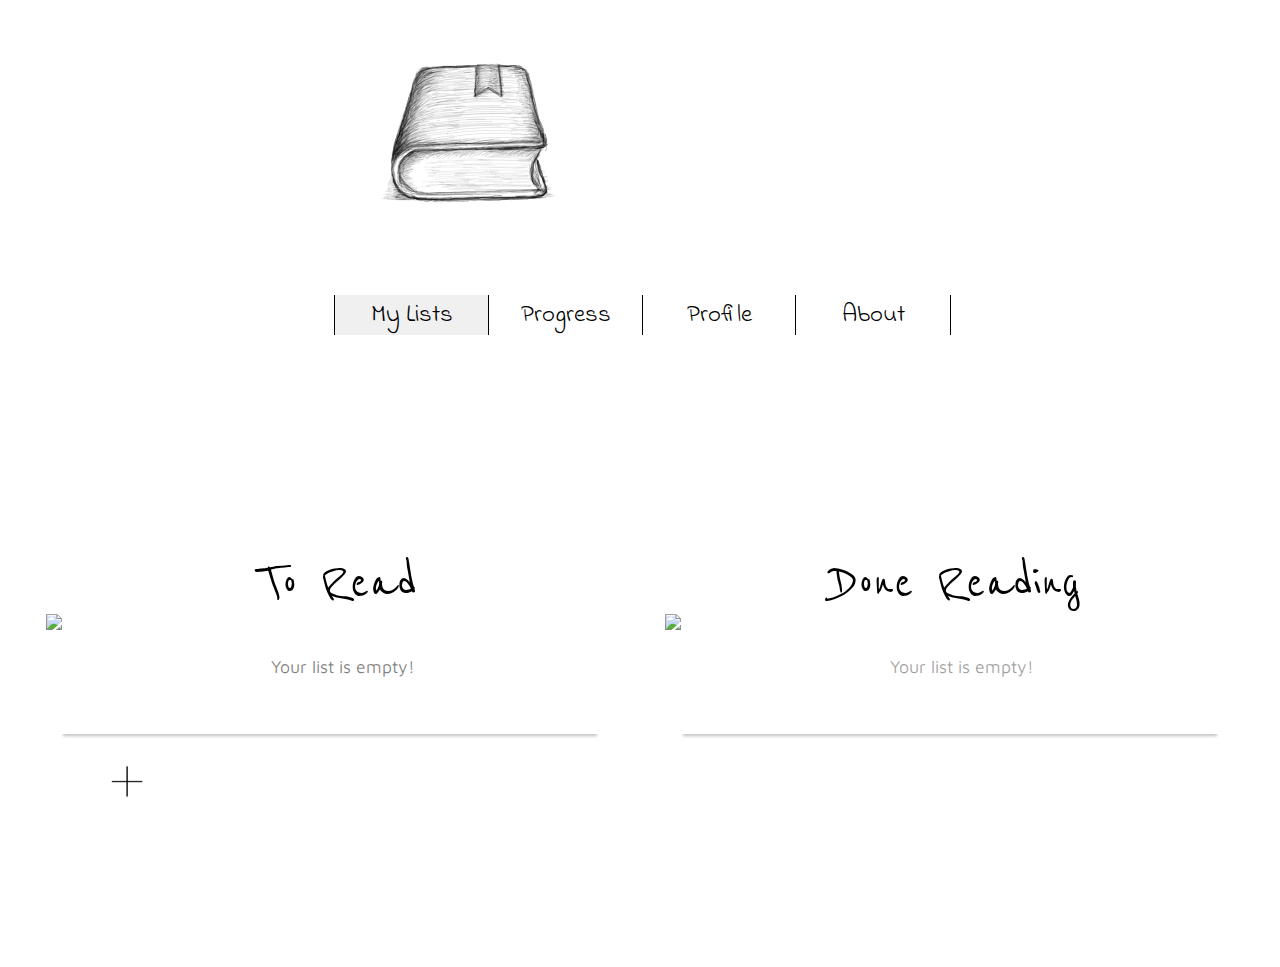
==== commit 1c9c7bf1: "removed unnecessary comments" ====
--- a/index.html
+++ b/index.html
@@ -16,7 +16,7 @@
 		<header>
 			<div class="mainHeader">
 				<img class="mainHeaderImg" src="img/book.png">
-				<h1>LitList</h1>
+				<h1><a href="index.html">LitList</a></h1>
 			</div>
 			<button class="mobileMenuIcon" type="button"><img src="img/menu-button.png"></button>
 			<a class="logIn" href="">Log In</a>
@@ -25,9 +25,9 @@
 		<div id="foreground">
 			<nav class="topNav">
 				<a class="selected" href="index.html">My Lists</a>
-				<a href="index.html">Progress</a>
-				<a href="index.html">Profile</a>
-				<a class="lastTopNav" href="index.html">About</a>
+				<a href="#">Progress</a>
+				<a href="#">Profile</a>
+				<a class="lastTopNav" href="about.html">About</a>
 			</nav>
 			<ul id="toRead">	<!-- to read list -->
 					<li class="listHeader">
--- a/css/style.css
+++ b/css/style.css
@@ -8,14 +8,15 @@
 }
 
 .noScroll {
-	overflow: hidden;
+  	position: fixed;
+	overflow-y: auto;
+	width: 100%;
 }
 
 header {
 	width: 100%;
 	height: 68px;
 	position: relative;
-	
 }
 
 .mainHeaderImg {
@@ -117,6 +118,18 @@
 	width: 100%;
 }
 
+.close {
+	float: right;
+	font-size: 2.3em;
+	height: 36px;
+	margin: 0 15px 15px;
+}
+
+.close:hover {
+	color: grey;
+	cursor: pointer;
+}
+
 /*-----------------------
 	BOOK LISTS
 ------------------------*/
@@ -295,18 +308,8 @@
 	FOOTER
 ------------------------*/
 
-/*footer {*/
-/*	width: 100%;*/
-/*	height: 12px;*/
-/*	margin: 0;*/
-/*	padding: 0;*/
-/*	background-color: #ffcc5c;*/
-/*	border-top: 5px solid #ff6f69;*/
-/*	border-bottom: 20px solid #88d8b0;*/
-/*}*/
-
 footer {
-  margin: 150px 0 0;
+  height: 150px;
 }
 
 
@@ -314,16 +317,14 @@
 	'ADD TITLE' OVERLAY
 ------------------------*/
 .overlay {
-  background: rgba(0,0,0, 0.8);
-  position: fixed;
-  top: 0;
-  bottom: 0;
-  left: 0;
-  right: 0;
-  height: 100%;
-  width: 100%;
-  display: none;
-  text-align: center;
+	background: rgba(0,0,0, 0.8);
+	position: fixed;
+	top: 0;
+	right: 0;
+	height: 100%;
+	width: 100%;
+	display: none;
+	text-align: center;
 }
 
 #firstOverlay {
@@ -342,7 +343,7 @@
 }
 
 #addTitleBox h1 {
-	padding-top: 50px;
+	clear: both;
 	margin-bottom: 50px;
 }
 
@@ -360,7 +361,16 @@
 /* add button */
 .add {
 	display: block;
+	margin-top: 30px;
 	margin-left: 25%;
+	height: 35px;
+	width: 61px;
+	border-radius: 20px;
+	border: none;
+}
+
+.add:hover {
+	background-color: #F4F4F4;
 }
 
 /*-----------------------
@@ -368,11 +378,13 @@
 ------------------------*/
 
 #foreground .overlay ul {
+	background-color: #fff;
 	width: 90%;
 	margin: 120px auto 0;
-	padding: 0;
-  	float: none;
-  	max-width: 830px;
+	padding: 15px 15px 40px;
+	border-radius:10px;
+	float: none;
+	max-width: 830px;
 }
 
 /*-----------------------
--- a/css/responsive.css
+++ b/css/responsive.css
@@ -48,6 +48,10 @@
 
 @media screen and (min-width: 640px) {
 	
+	.listHeader p {
+		font-size: 3.5em;
+	}
+
 	#addTitle {
 		margin-left: 50px;
 	}
@@ -67,6 +71,10 @@
 ------------------------*/
 
 @media screen and (min-width: 800px) {
+
+.noScroll {
+	overflow-y: scroll;
+}
 
 	header {
 		margin-bottom: 20px;
@@ -100,9 +108,11 @@
 	}
 
 	.mobileMenuIcon {
-		visibility: hidden;
-	}
+		display: none;
+	}
+
 /* --------------------------------------------------------
+
 	.logIn {
 		right: 132px;
 		bottom: 60px;
@@ -142,7 +152,7 @@
 		display: inline-block;
 		width: 130px;
 		margin-right: -5px;
-		padding: 9px 12px 13px;
+		padding: 2px 12px 20px;
 		text-decoration: none;
 		height: 18px;
 		font-size: 1.55em;
@@ -176,10 +186,6 @@
 		font-size: 1.1em;
 	}
 
-	.listHeader p {
-		font-size: 3.5em;
-	}
-
 	.doneReadingIcon img {
 	  width: 24px;
 	  height: 30px; 
@@ -207,7 +213,7 @@
 	#toRead,
 	#booksRead {
 		width: 45%;
-		margin-top: 100px;
+		margin-top: 50px;
 	}
 
 	#toRead {
